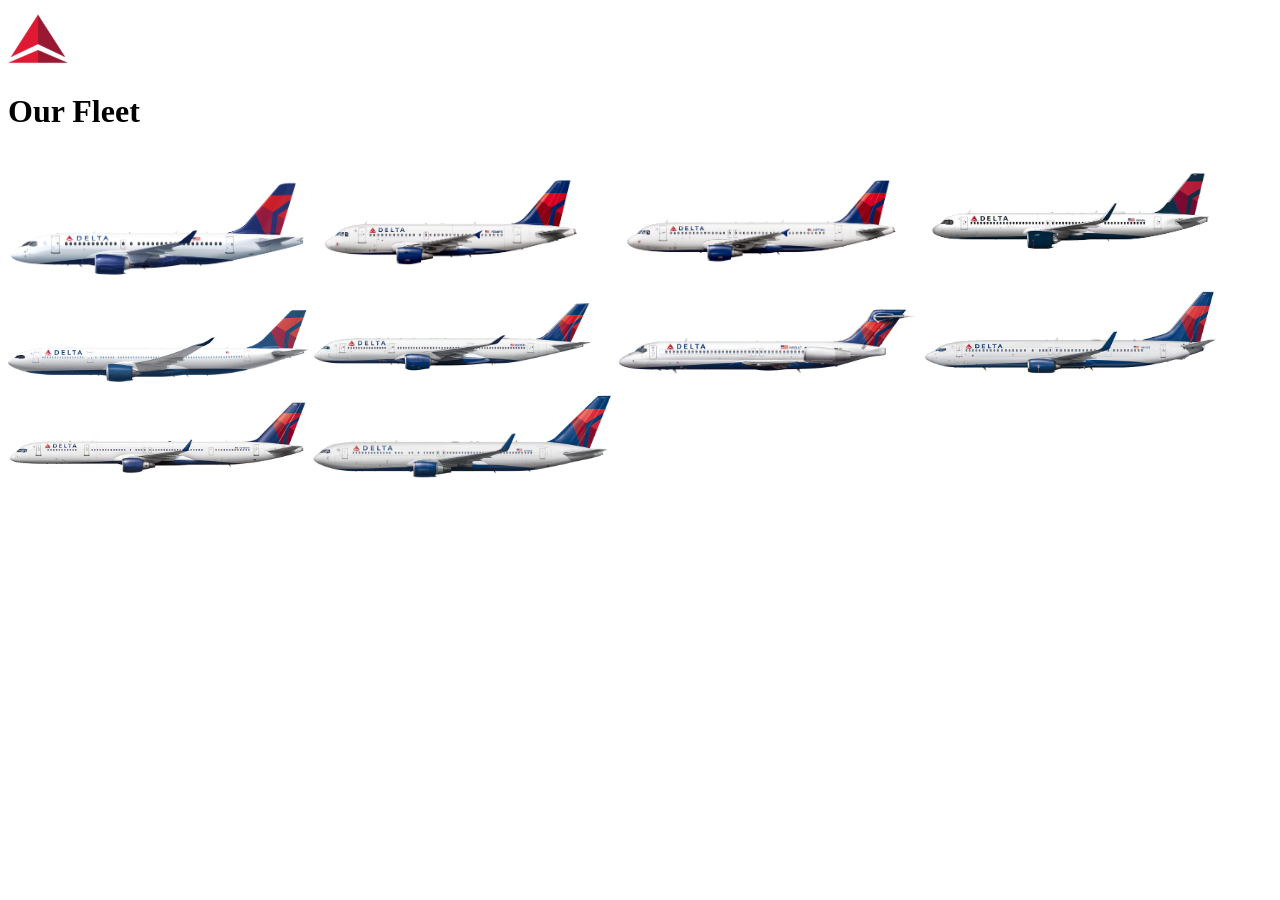
==== fleet.html @ 10bfbc42 "content" ====
<!DOCTYPE html>
<html>
  <head>
    <title>DALV | Fleet</title>
  </head>
    <a href="index.html"><img src="image/deltaLogo.png" alt="Delta logo" style="width:60px;"></a>
  <body>
    <h1>Our Fleet</h1>
    <img src="image/deltaA220.avif" alt="Airbus A220" style="width:300px">
    <img src="image/deltaA319.avif" alt="Airbus A319" style="width:300px">
    <img src="image/deltaA320.avif" alt="Airbus A320" style="width:300px">
    <img src="image/deltaA321.png" alt="Airbus A321" style="width:300px">
    <img src="image/deltaA330.avif" alt="Airbus A330" style="width:300px">
    <img src="image/deltaA350.avif" alt="Airbus A350" style="width:300px">
    <img src="image/deltaB717.avif" alt="Boeing 717" style="width:300px">
    <img src="image/deltaB737.avif" alt="Boeing 737" style="width:300px">
    <img src="image/deltaB757.avif" alt="Boeing 757" style="width:300px">
    <img src="image/deltaB767.avif" alt="Boeing 767" style="width:300px">

  
  </body>

</html>
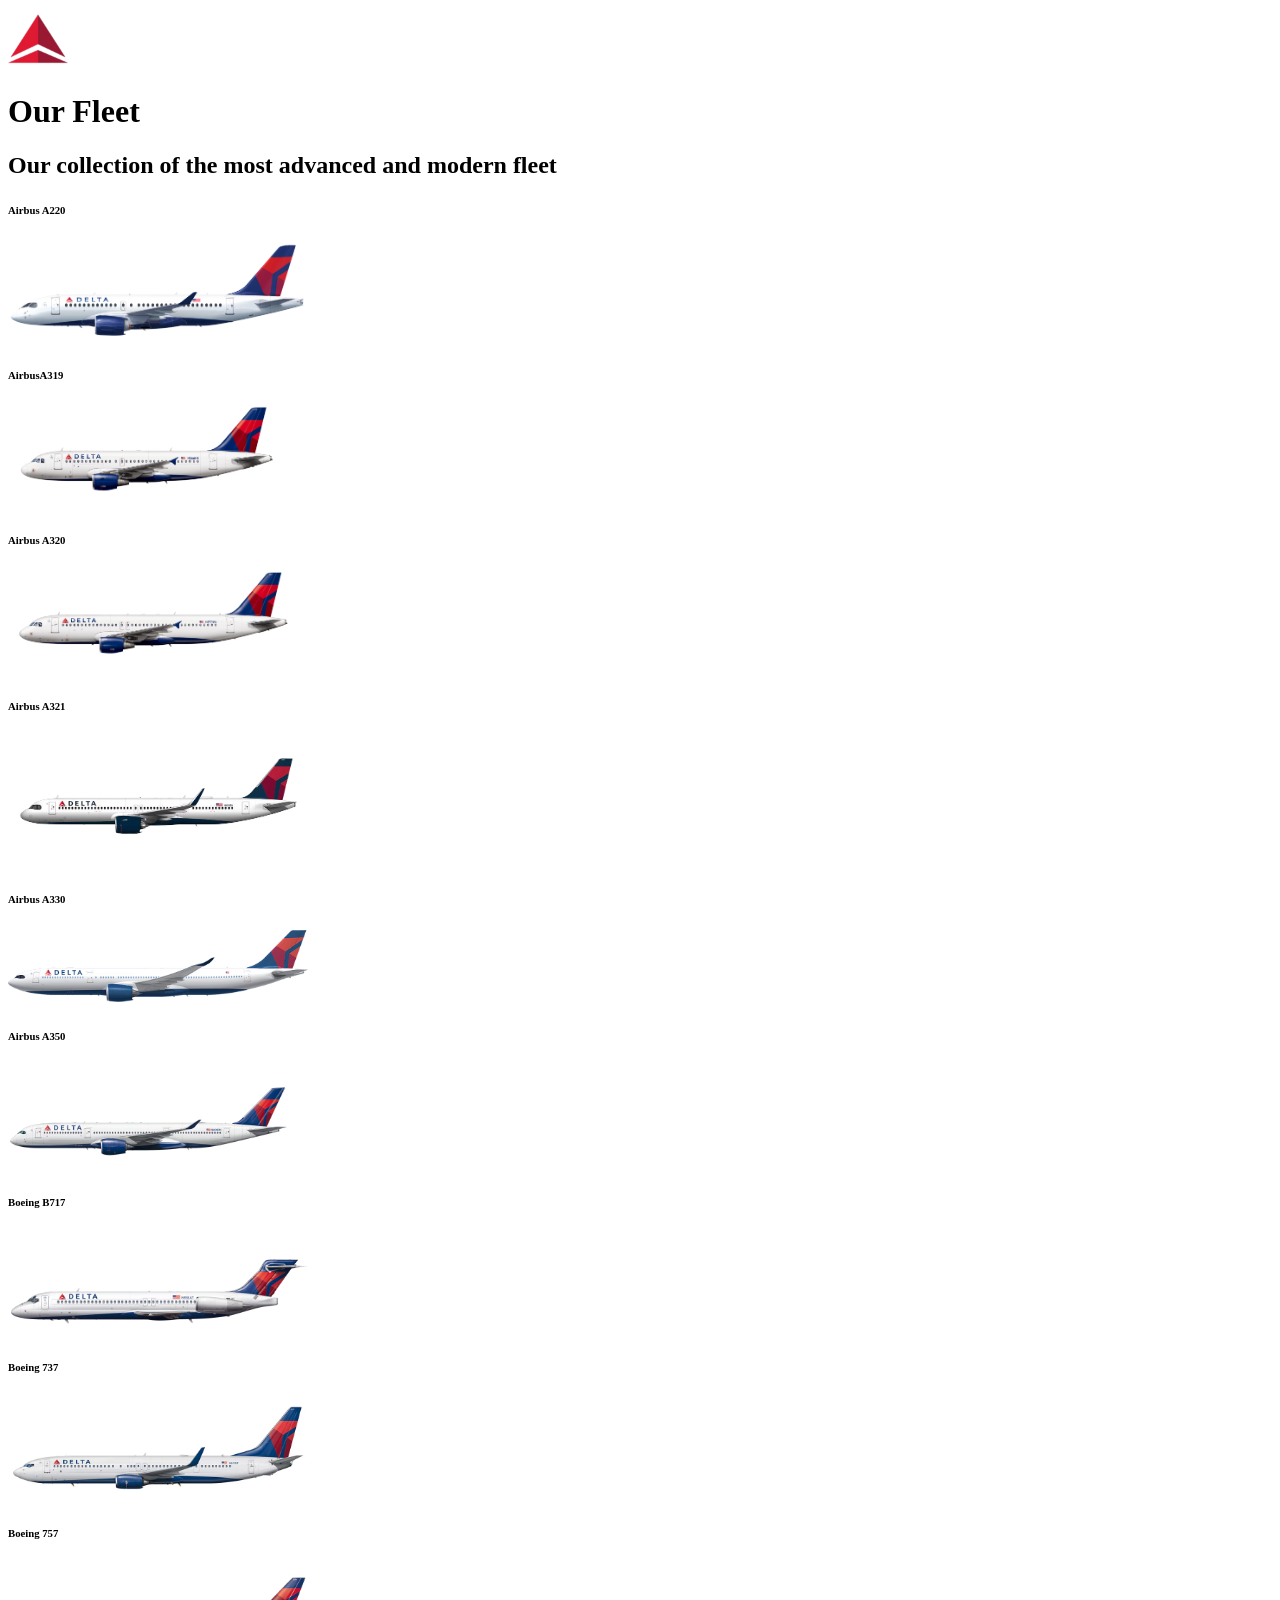
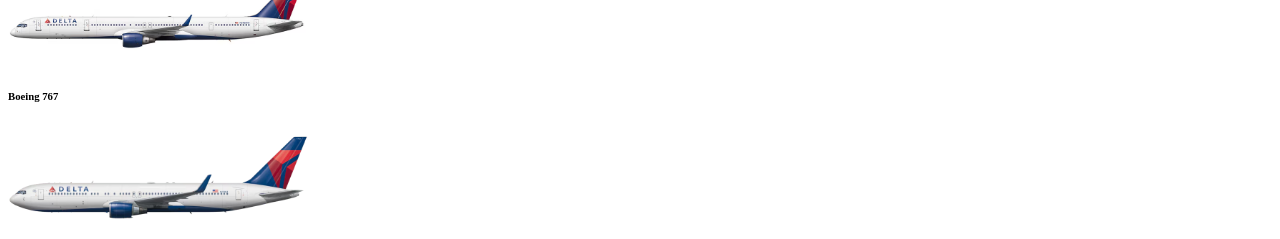
==== commit 94f1f91d: "content update" ====
--- a/fleet.html
+++ b/fleet.html
@@ -6,16 +6,28 @@
     <a href="index.html"><img src="image/deltaLogo.png" alt="Delta logo" style="width:60px;"></a>
   <body>
     <h1>Our Fleet</h1>
-    <img src="image/deltaA220.avif" alt="Airbus A220" style="width:300px">
-    <img src="image/deltaA319.avif" alt="Airbus A319" style="width:300px">
-    <img src="image/deltaA320.avif" alt="Airbus A320" style="width:300px">
-    <img src="image/deltaA321.png" alt="Airbus A321" style="width:300px">
-    <img src="image/deltaA330.avif" alt="Airbus A330" style="width:300px">
-    <img src="image/deltaA350.avif" alt="Airbus A350" style="width:300px">
-    <img src="image/deltaB717.avif" alt="Boeing 717" style="width:300px">
-    <img src="image/deltaB737.avif" alt="Boeing 737" style="width:300px">
-    <img src="image/deltaB757.avif" alt="Boeing 757" style="width:300px">
-    <img src="image/deltaB767.avif" alt="Boeing 767" style="width:300px">
+
+     <h2>Our collection of the most advanced and modern fleet</h2>
+      <h6>Airbus A220</h6>
+      <img src="image/deltaA220.avif" alt="Airbus A220" style="width:300px">
+      <h6>AirbusA319</h6>
+      <img src="image/deltaA319.avif" alt="Airbus A319" style="width:300px">
+      <h6>Airbus A320</h6>
+      <img src="image/deltaA320.avif" alt="Airbus A320" style="width:300px">
+      <h6>Airbus A321</h6>
+      <img src="image/deltaA321.png" alt="Airbus A321" style="width:300px">
+      <h6>Airbus A330</h6>
+      <img src="image/deltaA330.avif" alt="Airbus A330" style="width:300px">
+      <h6>Airbus A350</h6>
+      <img src="image/deltaA350.avif" alt="Airbus A350" style="width:300px">
+      <h6>Boeing B717</h6>
+      <img src="image/deltaB717.avif" alt="Boeing 717" style="width:300px">
+      <h6>Boeing 737</h6>
+      <img src="image/deltaB737.avif" alt="Boeing 737" style="width:300px">
+      <h6>Boeing 757</h6>
+      <img src="image/deltaB757.avif" alt="Boeing 757" style="width:300px">
+      <h6>Boeing 767</h6>
+      <img src="image/deltaB767.avif" alt="Boeing 767" style="width:300px">
 
   
   </body>
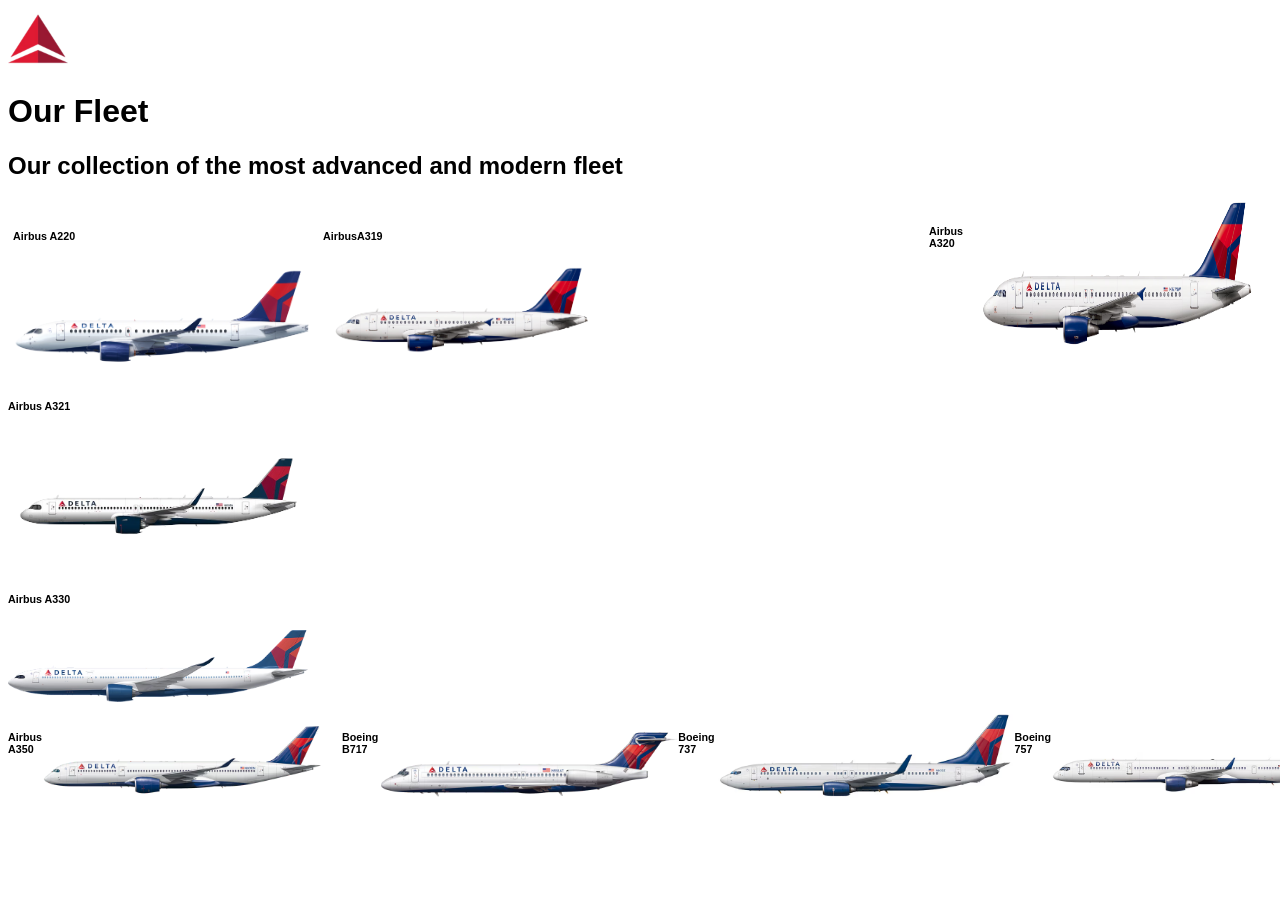
==== commit 056be4f3: "styling" ====
--- a/fleet.html
+++ b/fleet.html
@@ -4,20 +4,35 @@
     <title>DALV | Fleet</title>
   </head>
     <a href="index.html"><img src="image/deltaLogo.png" alt="Delta logo" style="width:60px;"></a>
-  <body>
+    <link rel="stylesheet" href="styles.css">
+  <body style="background-color: white;">
     <h1>Our Fleet</h1>
 
      <h2>Our collection of the most advanced and modern fleet</h2>
-      <h6>Airbus A220</h6>
-      <img src="image/deltaA220.avif" alt="Airbus A220" style="width:300px">
-      <h6>AirbusA319</h6>
-      <img src="image/deltaA319.avif" alt="Airbus A319" style="width:300px">
-      <h6>Airbus A320</h6>
-      <img src="image/deltaA320.avif" alt="Airbus A320" style="width:300px">
-      <h6>Airbus A321</h6>
-      <img src="image/deltaA321.png" alt="Airbus A321" style="width:300px">
-      <h6>Airbus A330</h6>
-      <img src="image/deltaA330.avif" alt="Airbus A330" style="width:300px">
+    <div class="row">
+      <div class="column">
+        <h6>Airbus A220</h6>
+        <img src="image/deltaA220.avif" alt="Airbus A220" style="width:300px">
+      </div>
+      <div class="column">
+        <h6>AirbusA319</h6>
+        <img src="image/deltaA319.avif" alt="Airbus A319" style="width:300px">
+      </div>
+      <div class="column"></div>
+        <h6>Airbus A320</h6>
+        <img src="image/deltaA320.avif" alt="Airbus A320" style="width:300px">
+      </div>
+      <div class="column1"></div>
+        <h6>Airbus A321</h6>
+        <img src="image/deltaA321.png" alt="Airbus A321" style="width:300px">
+      </div>
+      <div class="column1">
+        <h6>Airbus A330</h6>
+        <img src="image/deltaA330.avif" alt="Airbus A330" style="width:300px">
+      </div>
+    </div>
+      
+    <div class="row">
       <h6>Airbus A350</h6>
       <img src="image/deltaA350.avif" alt="Airbus A350" style="width:300px">
       <h6>Boeing B717</h6>
@@ -28,7 +43,7 @@
       <img src="image/deltaB757.avif" alt="Boeing 757" style="width:300px">
       <h6>Boeing 767</h6>
       <img src="image/deltaB767.avif" alt="Boeing 767" style="width:300px">
-
+    </div>
   
   </body>
 
--- a/styles.css
+++ b/styles.css
@@ -0,0 +1,18 @@
+.row {
+  display: flex;
+}
+
+.column {
+  flex: 33.33%;
+  padding: 5px;
+}
+
+.column2 {
+  flex: 20%;
+  padding: 5px;
+}
+
+body {
+    background-color: rgb(183, 201, 240);
+    font-family:Verdana, Geneva, Tahoma, sans-serif;
+}
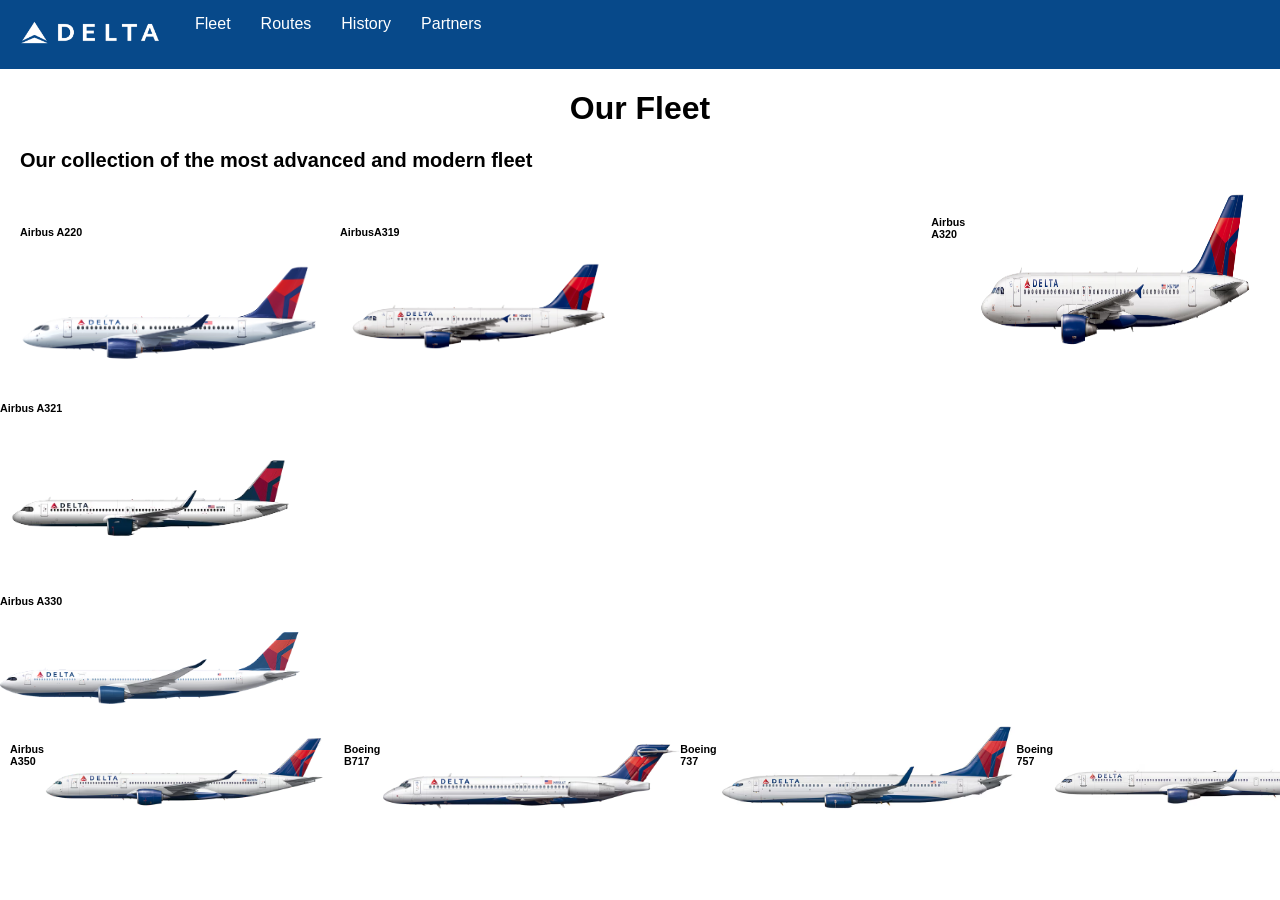
==== commit 5ff28ab0: "navbar" ====
--- a/fleet.html
+++ b/fleet.html
@@ -2,13 +2,23 @@
 <html>
   <head>
     <title>DALV | Fleet</title>
+    <link rel="stylesheet" href="styles.css">
   </head>
-    <a href="index.html"><img src="image/deltaLogo.png" alt="Delta logo" style="width:60px;"></a>
-    <link rel="stylesheet" href="styles.css">
   <body style="background-color: white;">
+    <nav class="navbar">
+      <ul>
+        <li><a href="index.html"><img src="image/deltawhite.png" alt="Delta Plane Banner" style="width:150px;"></a></li>
+        <li><a href="fleet.html">Fleet</a></li>
+        <li><a href="routes.html">Routes</a></li>
+        <li><a href="history.html">History</a></li>
+        <li><a href="partners.html">Partners</a></li>
+      </ul>
+    </nav>
+
+    <main>
     <h1>Our Fleet</h1>
 
-     <h2>Our collection of the most advanced and modern fleet</h2>
+     <h2 style="font-size: 20px; margin: 20px;">Our collection of the most advanced and modern fleet</h2>
     <div class="row">
       <div class="column">
         <h6>Airbus A220</h6>
@@ -44,7 +54,7 @@
       <h6>Boeing 767</h6>
       <img src="image/deltaB767.avif" alt="Boeing 767" style="width:300px">
     </div>
-  
+    </main>
   </body>
 
 </html>
--- a/styles.css
+++ b/styles.css
@@ -1,18 +1,60 @@
 .row {
   display: flex;
+  margin:10px;
 }
-
 .column {
   flex: 33.33%;
   padding: 5px;
+  margin: 5px;
 }
-
 .column2 {
   flex: 20%;
   padding: 5px;
 }
+.navbar ul {
+  list-style-type: none;
+  background-color: #07498a;
+  padding: 0px;
+  margin: 0px;
+  overflow: hidden;
+}
+.navbar a{
+  color: white;
+  text-decoration: none;
+  padding: 15px;
+  display: block;
+  text-align: center;
+}
+.navbar a:hover{
+  background-color: #063d74;
+}
+.navbar li {
+  float: left;
+}
+.banner {
+  font-family: 'Gill Sans', 'Gill Sans MT', Calibri, 'Trebuchet MS', sans-serif;
+  font-size: 50px;
+  color:#003366;
+  position: absolute;
+  top: 350px;
+  left: 100px;
+  margin: 20px;
+}
+h1 {
+  text-align: center;
+}
+body {
+  margin: 0px;
+  padding: 0px;   
+  background-color: rgb(237, 242, 252);
+  font-family:Verdana, Geneva, Tahoma, sans-serif;
+}
+main {
+  margin: 0px;
+  padding: 0px; 
+}
 
-body {
-    background-color: rgb(183, 201, 240);
-    font-family:Verdana, Geneva, Tahoma, sans-serif;
-}
+p {
+  margin: 10px;
+  padding: 10px;
+}
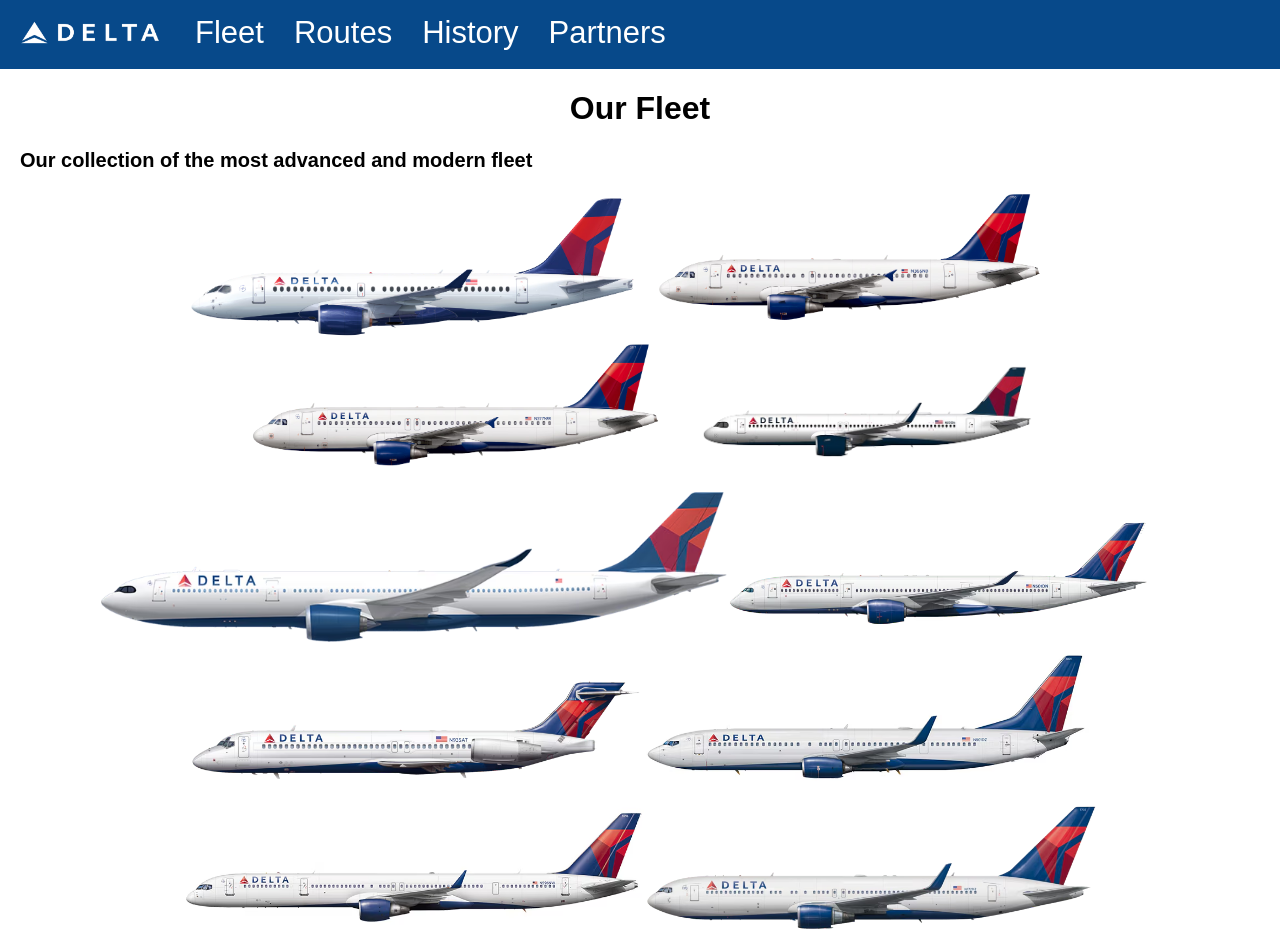
==== commit c3a7d284: "flexbox" ====
--- a/fleet.html
+++ b/fleet.html
@@ -8,10 +8,10 @@
     <nav class="navbar">
       <ul>
         <li><a href="index.html"><img src="image/deltawhite.png" alt="Delta Plane Banner" style="width:150px;"></a></li>
-        <li><a href="fleet.html">Fleet</a></li>
-        <li><a href="routes.html">Routes</a></li>
-        <li><a href="history.html">History</a></li>
-        <li><a href="partners.html">Partners</a></li>
+        <li style="font-size: 31px;"><a href="fleet.html">Fleet</a></li>
+        <li style="font-size: 31px;"><a href="routes.html">Routes</a></li>
+        <li style="font-size: 31px;"><a href="history.html">History</a></li>
+        <li style="font-size: 31px;"><a href="partners.html">Partners</a></li>
       </ul>
     </nav>
 
@@ -19,41 +19,27 @@
     <h1>Our Fleet</h1>
 
      <h2 style="font-size: 20px; margin: 20px;">Our collection of the most advanced and modern fleet</h2>
-    <div class="row">
-      <div class="column">
-        <h6>Airbus A220</h6>
-        <img src="image/deltaA220.avif" alt="Airbus A220" style="width:300px">
+      <div class="container">
+        <img src="image/deltaA220.avif" alt="Airbus A220" style="height:150px">
+
+        <img src="image/deltaA319.avif" alt="Airbus A319" style="height:150px">
+
+        <img src="image/deltaA320.avif" alt="Airbus A320" style="height:150px">
+      
+        <img src="image/deltaA321.png" alt="Airbus A321" style="height:150px">
+
+        <img src="image/deltaA330.avif" alt="Airbus A330" style="height:150px">
+
+        <img src="image/deltaA350.avif" alt="Airbus A350" style="height:150px">
+
+        <img src="image/deltaB717.avif" alt="Boeing 717" style="height:150px">
+
+        <img src="image/deltaB737.avif" alt="Boeing 737" style="height:150px">
+
+        <img src="image/deltaB757.avif" alt="Boeing 757" style="height:150px">
+
+        <img src="image/deltaB767.avif" alt="Boeing 767" style="height:150px">
       </div>
-      <div class="column">
-        <h6>AirbusA319</h6>
-        <img src="image/deltaA319.avif" alt="Airbus A319" style="width:300px">
-      </div>
-      <div class="column"></div>
-        <h6>Airbus A320</h6>
-        <img src="image/deltaA320.avif" alt="Airbus A320" style="width:300px">
-      </div>
-      <div class="column1"></div>
-        <h6>Airbus A321</h6>
-        <img src="image/deltaA321.png" alt="Airbus A321" style="width:300px">
-      </div>
-      <div class="column1">
-        <h6>Airbus A330</h6>
-        <img src="image/deltaA330.avif" alt="Airbus A330" style="width:300px">
-      </div>
-    </div>
-      
-    <div class="row">
-      <h6>Airbus A350</h6>
-      <img src="image/deltaA350.avif" alt="Airbus A350" style="width:300px">
-      <h6>Boeing B717</h6>
-      <img src="image/deltaB717.avif" alt="Boeing 717" style="width:300px">
-      <h6>Boeing 737</h6>
-      <img src="image/deltaB737.avif" alt="Boeing 737" style="width:300px">
-      <h6>Boeing 757</h6>
-      <img src="image/deltaB757.avif" alt="Boeing 757" style="width:300px">
-      <h6>Boeing 767</h6>
-      <img src="image/deltaB767.avif" alt="Boeing 767" style="width:300px">
-    </div>
     </main>
   </body>
 
--- a/styles.css
+++ b/styles.css
@@ -1,11 +1,14 @@
-.row {
+.container {
   display: flex;
-  margin:10px;
+  flex-direction: row;
+  flex-wrap: wrap;
+  justify-content: center;
 }
-.column {
-  flex: 33.33%;
-  padding: 5px;
-  margin: 5px;
+.container {
+  display: flex;
+  flex-direction: row;
+  flex-wrap: wrap;
+  justify-content: center;
 }
 .column2 {
   flex: 20%;
@@ -30,6 +33,7 @@
 }
 .navbar li {
   float: left;
+  display: flex;
 }
 .banner {
   font-family: 'Gill Sans', 'Gill Sans MT', Calibri, 'Trebuchet MS', sans-serif;
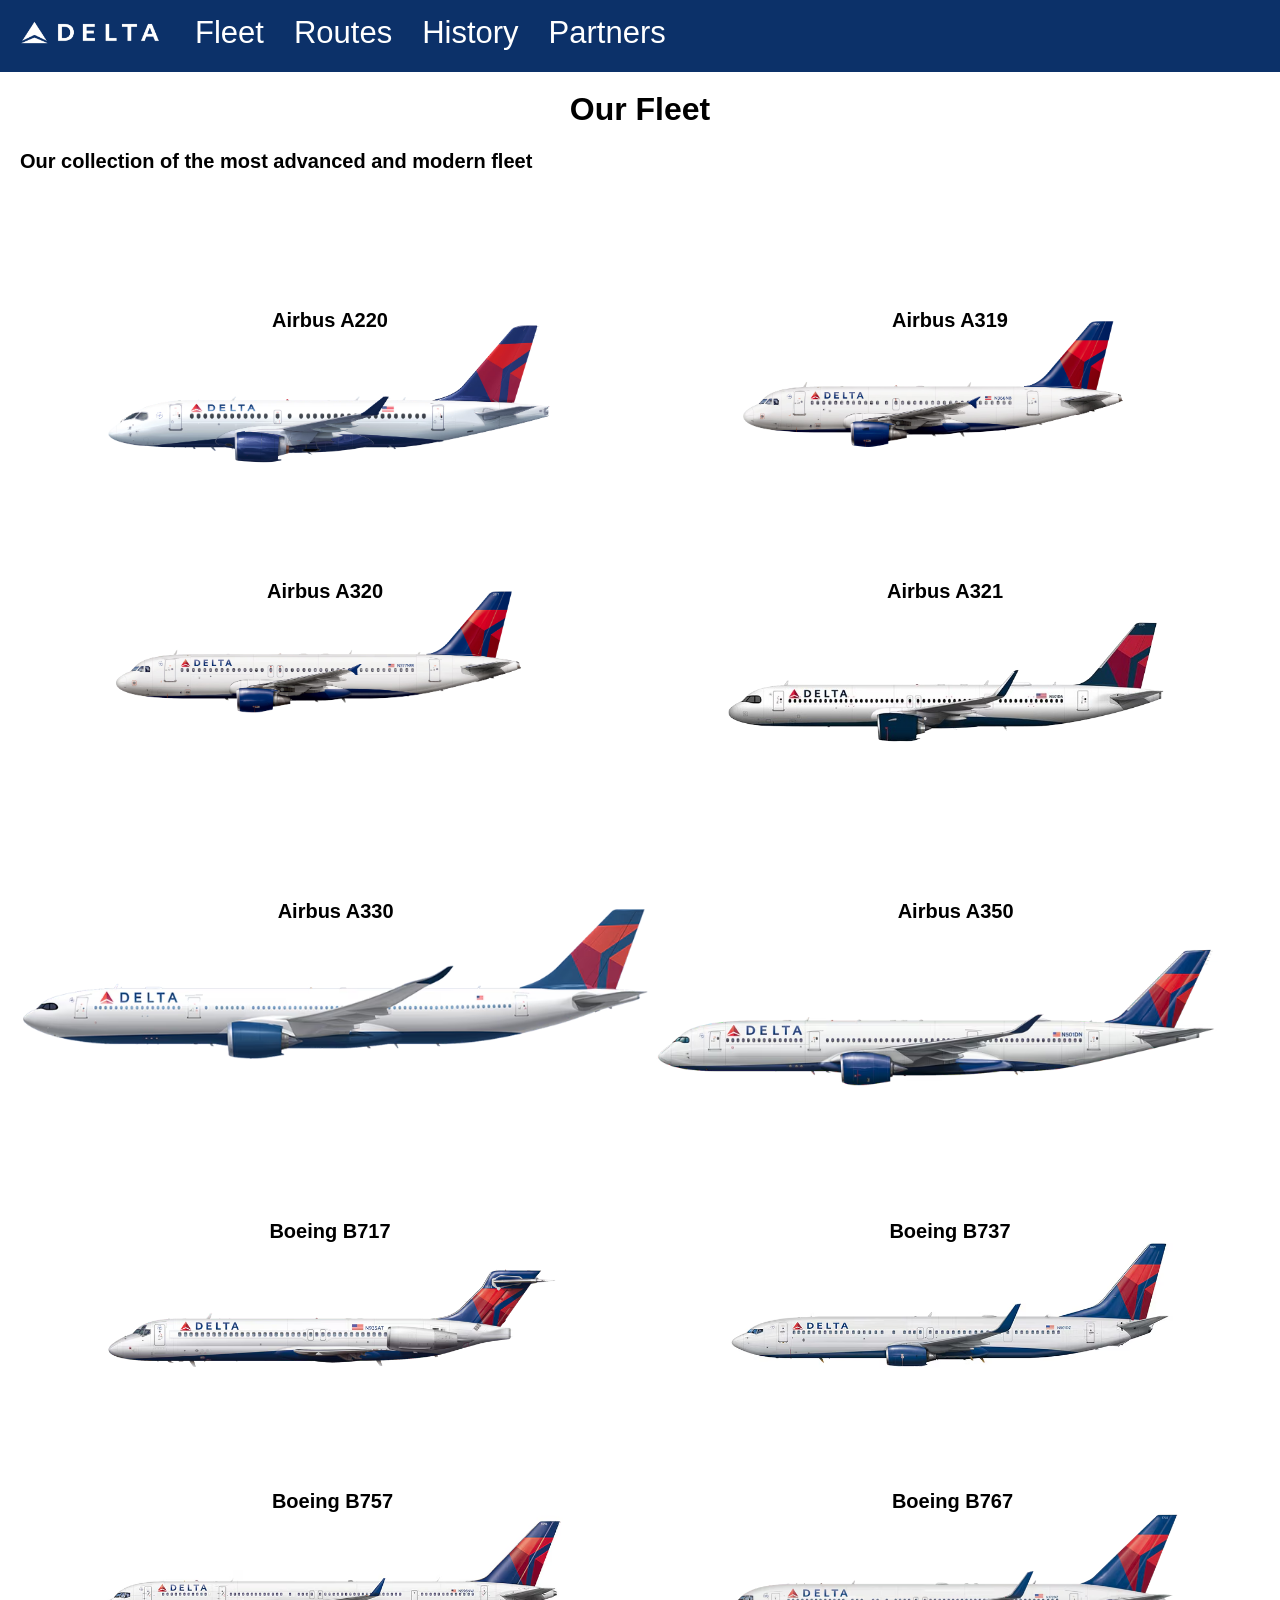
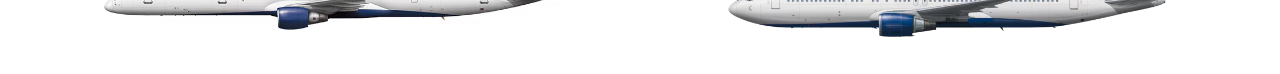
==== commit 2af343f8: "positioning" ====
--- a/fleet.html
+++ b/fleet.html
@@ -16,29 +16,50 @@
     </nav>
 
     <main>
-    <h1>Our Fleet</h1>
+    <h1 style="padding-top: 10px;">Our Fleet</h1>
 
-     <h2 style="font-size: 20px; margin: 20px;">Our collection of the most advanced and modern fleet</h2>
+     <h2 style="font-size: 20px; margin: 20px; font-family:'Lucida Sans', sans-serif">Our collection of the most advanced and modern fleet</h2>
       <div class="container">
-        <img src="image/deltaA220.avif" alt="Airbus A220" style="height:150px">
-
-        <img src="image/deltaA319.avif" alt="Airbus A319" style="height:150px">
-
-        <img src="image/deltaA320.avif" alt="Airbus A320" style="height:150px">
-      
-        <img src="image/deltaA321.png" alt="Airbus A321" style="height:150px">
-
-        <img src="image/deltaA330.avif" alt="Airbus A330" style="height:150px">
-
-        <img src="image/deltaA350.avif" alt="Airbus A350" style="height:150px">
-
-        <img src="image/deltaB717.avif" alt="Boeing 717" style="height:150px">
-
-        <img src="image/deltaB737.avif" alt="Boeing 737" style="height:150px">
-
-        <img src="image/deltaB757.avif" alt="Boeing 757" style="height:150px">
-
-        <img src="image/deltaB767.avif" alt="Boeing 767" style="height:150px">
+        <div class="column">
+          <h6>Airbus A220</h6> 
+          <img src="image/deltaA220.avif" alt="Airbus A220" style="height:150px">
+        </div>
+        <div class="column">
+          <h6>Airbus A319</h6>
+          <img src="image/deltaA319.avif" alt="Airbus A319" style="height:150px">
+        </div>
+        <div class="column">
+          <h6>Airbus A320</h6>
+          <img src="image/deltaA320.avif" alt="Airbus A320" style="height:150px">
+        </div>
+        <div class="column">
+          <h6>Airbus A321</h6>      
+          <img src="image/deltaA321.png" alt="Airbus A321" style="height:200px">
+        </div>
+        <div class="column">
+          <h6>Airbus A330</h6>      
+          <img src="image/deltaA330.avif" alt="Airbus A330" style="height:150px">
+        </div>
+        <div class="column">
+          <h6>Airbus A350</h6>      
+          <img src="image/deltaA350.avif" alt="Airbus A350" style="height:200px">
+        </div>
+        <div class="column">
+          <h6>Boeing B717</h6>      
+          <img src="image/deltaB717.avif" alt="Boeing 717" style="height:150px">
+        </div>
+        <div class="column">
+          <h6>Boeing B737</h6>      
+          <img src="image/deltaB737.avif" alt="Boeing 737" style="height:150px">
+        </div>
+        <div class="column">
+          <h6>Boeing B757</h6>      
+          <img src="image/deltaB757.avif" alt="Boeing 757" style="height:150px">
+        </div>
+        <div class="column">
+          <h6>Boeing B767</h6>      
+          <img src="image/deltaB767.avif" alt="Boeing 767" style="height:150px">
+        </div>
       </div>
     </main>
   </body>
--- a/styles.css
+++ b/styles.css
@@ -2,24 +2,24 @@
   display: flex;
   flex-direction: row;
   flex-wrap: wrap;
-  justify-content: center;
+  justify-content: space-around;
+  padding: 10px;
+  margin: 10px;
 }
-.container {
-  display: flex;
-  flex-direction: row;
-  flex-wrap: wrap;
-  justify-content: center;
-}
-.column2 {
-  flex: 20%;
-  padding: 5px;
+.rows {
+  text-align: center;
+  padding-bottom: 100px;
 }
 .navbar ul {
   list-style-type: none;
-  background-color: #07498a;
+  background-color: #0c3169;
   padding: 0px;
   margin: 0px;
   overflow: hidden;
+  position: fixed;
+  top: 0;
+  width: 100%;
+  z-index:1000;
 }
 .navbar a{
   color: white;
@@ -27,9 +27,12 @@
   padding: 15px;
   display: block;
   text-align: center;
+  border-bottom: 3px solid transparent;
+
 }
 .navbar a:hover{
-  background-color: #063d74;
+  background-color: #032649;
+  border-bottom: 4px solid rgb(214, 42, 42);
 }
 .navbar li {
   float: left;
@@ -40,7 +43,7 @@
   font-size: 50px;
   color:#003366;
   position: absolute;
-  top: 350px;
+  top: 330px;
   left: 100px;
   margin: 20px;
 }
@@ -50,15 +53,28 @@
 body {
   margin: 0px;
   padding: 0px;   
-  background-color: rgb(237, 242, 252);
+  background-color: rgb(212, 223, 245);
   font-family:Verdana, Geneva, Tahoma, sans-serif;
 }
 main {
   margin: 0px;
-  padding: 0px; 
+  padding: 0px;
+  padding-top: 60px; 
 }
 
 p {
   margin: 10px;
   padding: 10px;
+}
+
+h6 {
+  text-align: center;
+  font-size: 20px;
+  font-family:'Gill Sans', 'Gill Sans MT', Calibri, 'Trebuchet MS', sans-serif;
+  position: relative;
+  top: 60px;
+}
+
+h3 {
+  font-family: 'Lucida Sans', 'Lucida Sans Regular', 'Lucida Grande', 'Lucida Sans Unicode', Geneva, Verdana, sans-serif;
 }
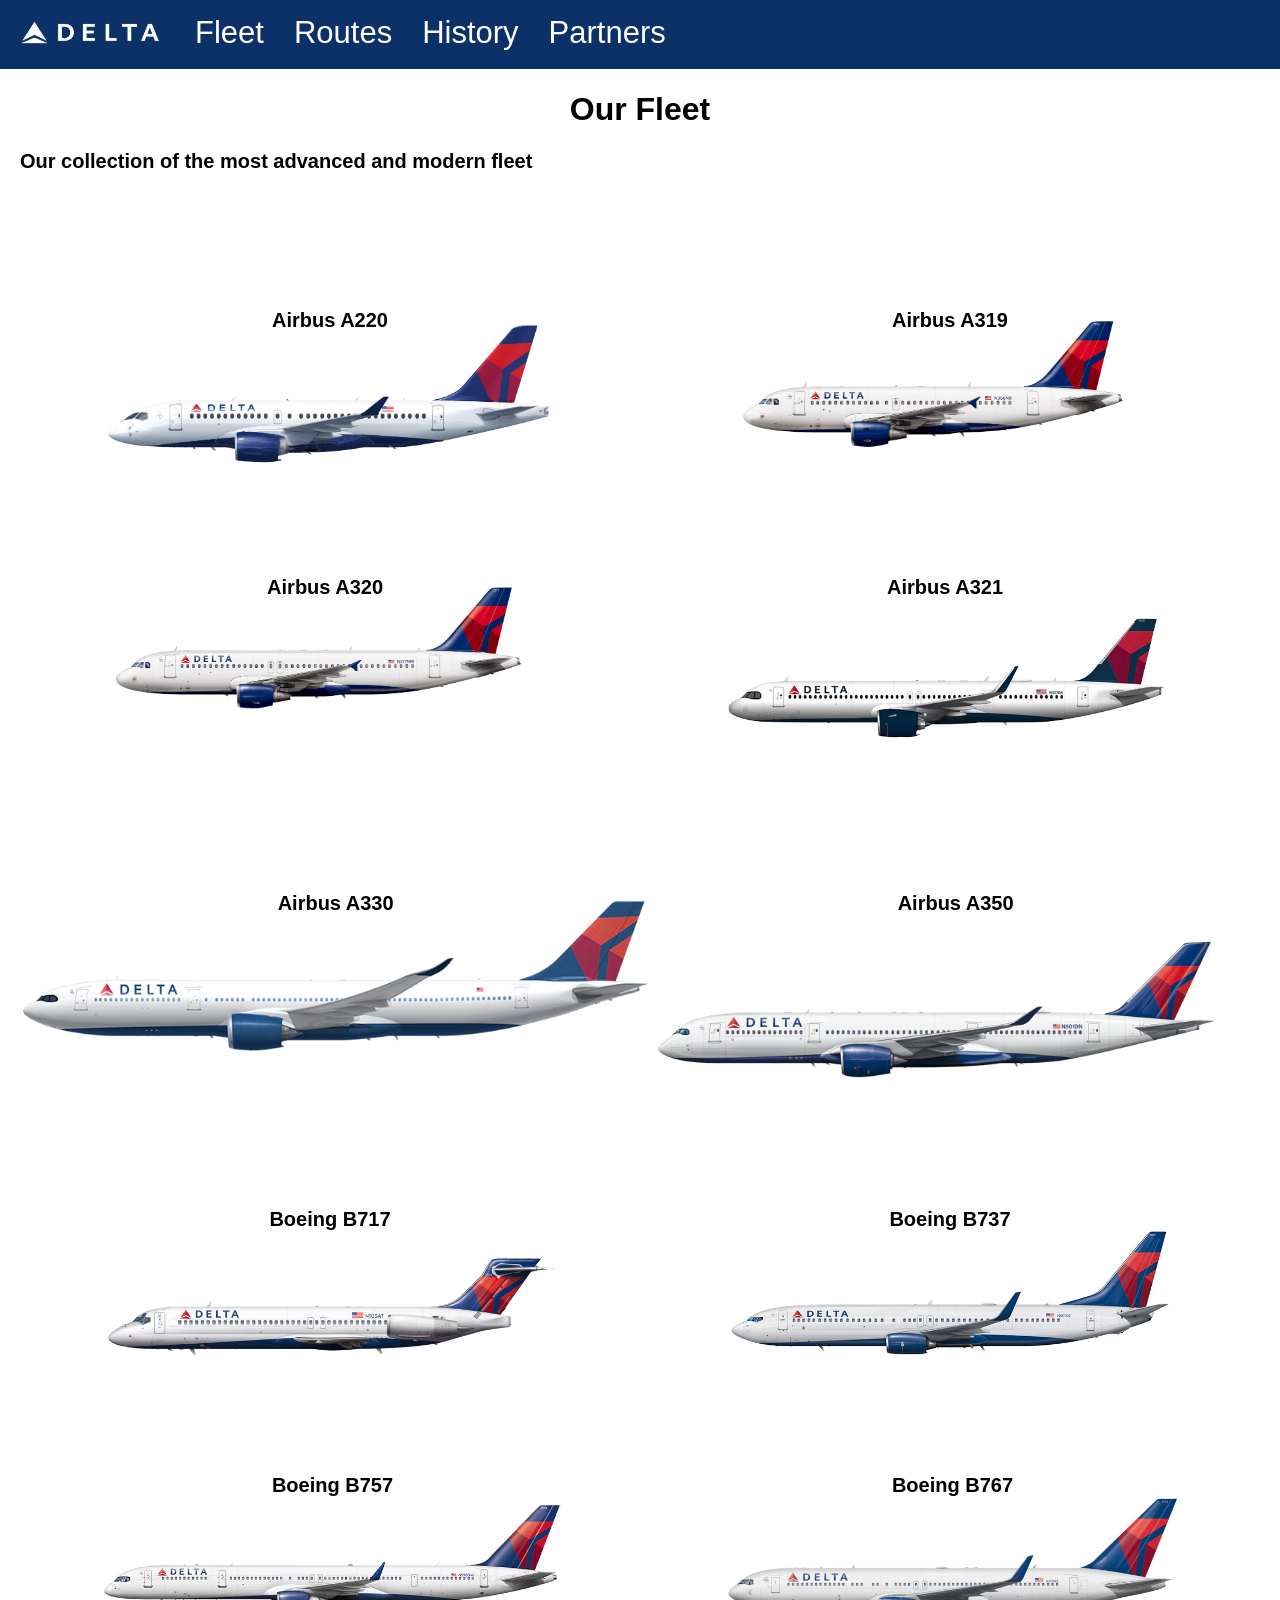
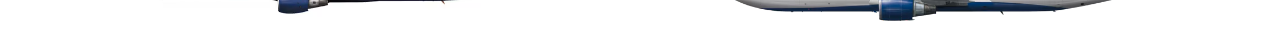
==== commit 48e20690: "finished" ====
--- a/fleet.html
+++ b/fleet.html
@@ -3,9 +3,10 @@
   <head>
     <title>DALV | Fleet</title>
     <link rel="stylesheet" href="styles.css">
+    <script src="script.js"></script>
   </head>
   <body style="background-color: white;">
-    <nav class="navbar">
+    <nav id="navbar">
       <ul>
         <li><a href="index.html"><img src="image/deltawhite.png" alt="Delta Plane Banner" style="width:150px;"></a></li>
         <li style="font-size: 31px;"><a href="fleet.html">Fleet</a></li>
@@ -14,11 +15,10 @@
         <li style="font-size: 31px;"><a href="partners.html">Partners</a></li>
       </ul>
     </nav>
+    <main>
+      <h1 style="padding-top: 10px;">Our Fleet</h1>
 
-    <main>
-    <h1 style="padding-top: 10px;">Our Fleet</h1>
-
-     <h2 style="font-size: 20px; margin: 20px; font-family:'Lucida Sans', sans-serif">Our collection of the most advanced and modern fleet</h2>
+      <h2 style="font-size: 20px; margin: 20px; font-family:'Lucida Sans', sans-serif">Our collection of the most advanced and modern fleet</h2>
       <div class="container">
         <div class="column">
           <h6>Airbus A220</h6> 
@@ -63,5 +63,4 @@
       </div>
     </main>
   </body>
-
 </html>
--- a/styles.css
+++ b/styles.css
@@ -1,3 +1,140 @@
+* {box-sizing: border-box}
+body {
+  font-family: Verdana, sans-serif;
+  margin:0;
+  padding: 0;   
+  background-color: rgb(212, 223, 245);
+}
+img {vertical-align: middle;}
+
+h1 {
+  text-align: center;
+}
+main {
+  margin: 0px;
+  padding: 0px;
+  padding-top: 60px; 
+}
+
+p {
+  margin: 10px;
+  padding: 10px;
+}
+
+h6 {
+  text-align: center;
+  font-size: 20px;
+  font-family:'Gill Sans', 'Gill Sans MT', Calibri, 'Trebuchet MS', sans-serif;
+  position: relative;
+  top: 60px;
+}
+
+h3 {
+  font-family: 'Lucida Sans', 'Lucida Sans Regular', 'Lucida Grande', 'Lucida Sans Unicode', Geneva, Verdana, sans-serif;
+}
+
+.partners {
+  display: flex;
+  justify-content: center;
+  align-items: center;
+}
+
+.img-magnifier-container {
+  position: relative;
+}
+
+.img-magnifier-glass {
+  position: absolute;
+  border: 3px solid #110458;
+  border-radius: 50%;
+  cursor: none;
+  width: 100px;
+  height: 100px;
+}
+
+.mySlides {display: none}
+
+.slideshow-container {
+  max-width: 100%;
+  position: relative;
+  margin: auto;
+}
+
+.mySlides {
+  display:hidden;
+}
+
+.mySlides:first-child {
+  display: block
+}
+
+.prev, .next {
+  cursor: pointer;
+  position: absolute;
+  top: 50%;
+  width: auto;
+  margin-top: -22px;
+  padding: 16px;
+  color: white;
+  font-weight: bold;
+  font-size: 18px;
+  transition: 0.6s ease;
+  border-radius: 0 3px 3px 0;
+  user-select: none;
+}
+
+.next {
+  right: 0;
+  border-radius: 3px 0 0 3px;
+}
+
+.prev:hover, .next:hover {
+  background-color: rgba(0,0,0,0.8);
+}
+
+.label {
+  color:white;
+  font-size: 15px;
+  padding: 8px 12px;
+  position: absolute;
+  bottom: 0px;
+  width: 100%;
+  text-align: center;
+}
+
+.numbertext {
+  color: #f2f2f2;
+  font-size: 12px;
+  padding: 8px 12px;
+  position: absolute;
+  top: 0;
+}
+
+.dot {
+  cursor: pointer;
+  height: 15px;
+  width: 15px;
+  margin: 0 2px;
+  background-color: #bbb;
+  border-radius: 50%;
+  display: inline-block;
+  transition: 0.6s ease;
+}
+
+.active, .dot:hover {
+  background-color: #717171;
+}
+
+.fade {
+  animation-name: fade;
+  animation-duration: 1.5s;
+}
+
+@keyframes fade {
+  from {opacity: .4}
+  to {opacity: 1}
+}
+
 .container {
   display: flex;
   flex-direction: row;
@@ -10,18 +147,83 @@
   text-align: center;
   padding-bottom: 100px;
 }
-.navbar ul {
+.wrapper {
+  display: flex;
+  gap: 20px;
+  padding: 10px;
+}
+
+.hcontainer {
+  position: relative;
+  width: 50%;
+  overflow: hidden;
+}
+
+.himage {
+  display: block;
+  width: 100%;
+  height: auto;
+  border-color: #110458;
+  border-style:groove;
+  border-radius: 1%;
+}
+
+.overlay, .overlay2 { 
+  position: absolute;
+  bottom: 0;
+  background-color: rgba(11, 25, 118, 0.9);
+  overflow: hidden;
+  width: 0;
+  height: 100%;
+  transition: .5s ease;
+}
+
+.overlay { 
+  left: 100%;
+} 
+
+.overlay2 { 
+  right: 100%;
+} 
+
+.hcontainer:hover .overlay { 
+  width: 100%;
+  left: 0; 
+} 
+
+.hcontainer:hover .overlay2 { 
+  width: 100%;
+  right: 0; 
+} 
+.text {
+  color: rgb(240, 248, 255);
+  font-size: 20px;
+  position: absolute;
+  top: 50%;
+  left: 50%;
+  -webkit-transform: translate(-50%, -50%);
+  -ms-transform: translate(-50%, -50%);
+  transform: translate(-50%, -50%);
+  text-align: center;
+  white-space: normal;
+}
+
+#navbar {
+  position: fixed;
+  top: 0;
+  width: 100%;
+  z-index: 1000;
+  transition: top 0.3s; 
+}
+
+#navbar ul {
   list-style-type: none;
   background-color: #0c3169;
   padding: 0px;
   margin: 0px;
   overflow: hidden;
-  position: fixed;
-  top: 0;
-  width: 100%;
-  z-index:1000;
-}
-.navbar a{
+}
+#navbar a{
   color: white;
   text-decoration: none;
   padding: 15px;
@@ -30,51 +232,21 @@
   border-bottom: 3px solid transparent;
 
 }
-.navbar a:hover{
+#navbar a:hover{
   background-color: #032649;
   border-bottom: 4px solid rgb(214, 42, 42);
 }
-.navbar li {
+#navbar li {
   float: left;
   display: flex;
 }
 .banner {
   font-family: 'Gill Sans', 'Gill Sans MT', Calibri, 'Trebuchet MS', sans-serif;
-  font-size: 50px;
+  font-size: 3vw;
   color:#003366;
   position: absolute;
-  top: 330px;
-  left: 100px;
+  top: 35%;
+  left: 2%;
+  width: 25%;
   margin: 20px;
-}
-h1 {
-  text-align: center;
-}
-body {
-  margin: 0px;
-  padding: 0px;   
-  background-color: rgb(212, 223, 245);
-  font-family:Verdana, Geneva, Tahoma, sans-serif;
-}
-main {
-  margin: 0px;
-  padding: 0px;
-  padding-top: 60px; 
-}
-
-p {
-  margin: 10px;
-  padding: 10px;
-}
-
-h6 {
-  text-align: center;
-  font-size: 20px;
-  font-family:'Gill Sans', 'Gill Sans MT', Calibri, 'Trebuchet MS', sans-serif;
-  position: relative;
-  top: 60px;
-}
-
-h3 {
-  font-family: 'Lucida Sans', 'Lucida Sans Regular', 'Lucida Grande', 'Lucida Sans Unicode', Geneva, Verdana, sans-serif;
 }
